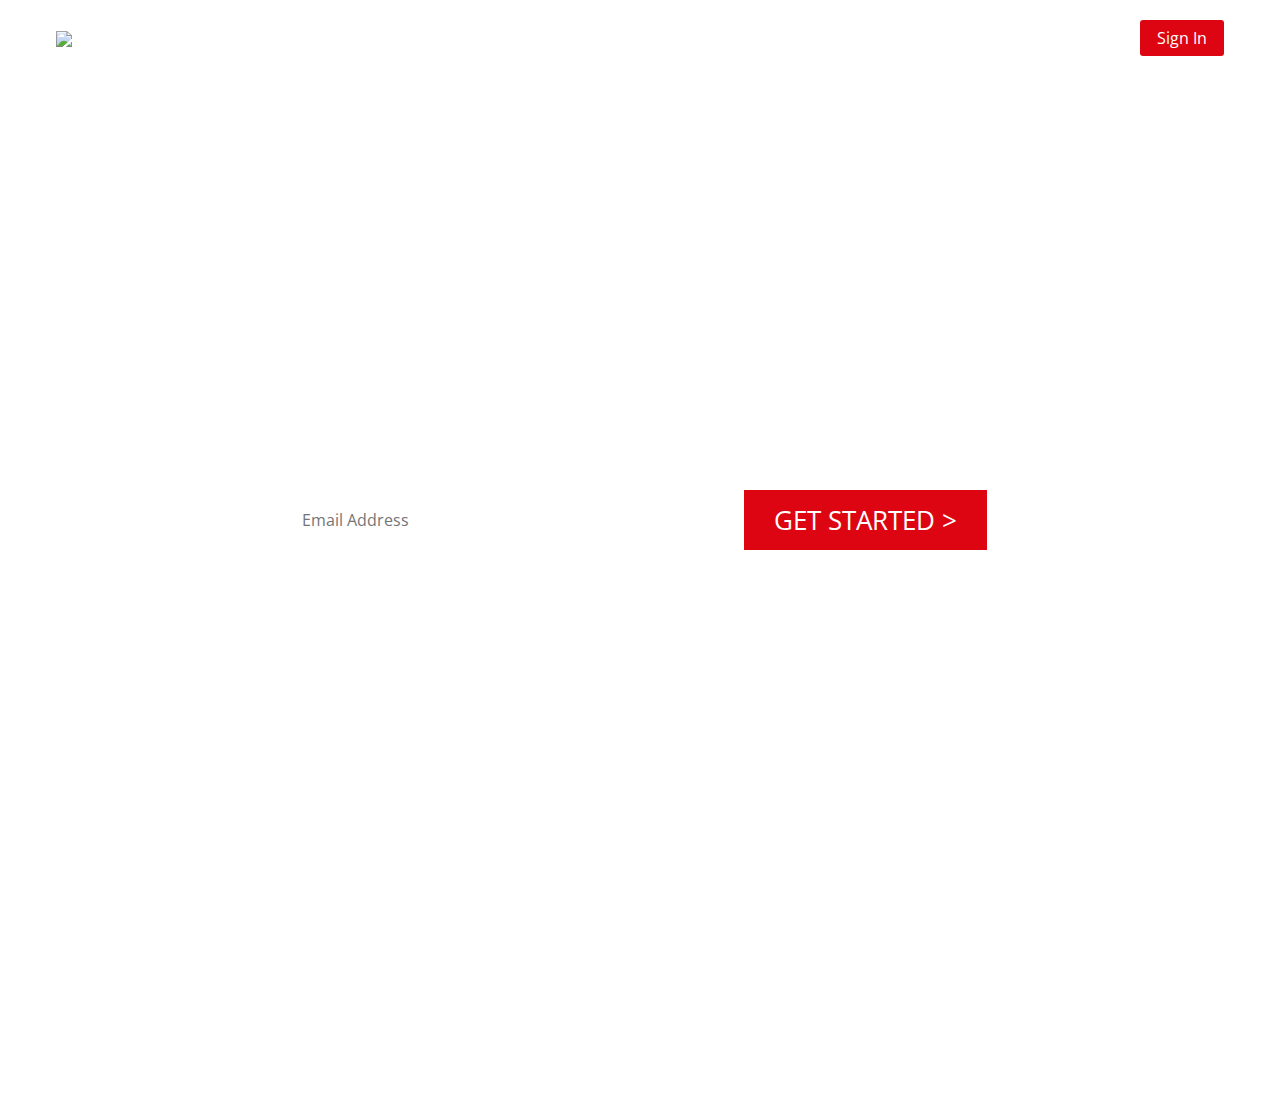
==== index.html @ e0ca414d "P1" ====
<!DOCTYPE html>
<html lang="en">

<head>
    <meta charset="UTF-8">
    <meta name="viewport" content="width=device-width, initial-scale=1.0">
    <title>Netflix Brunel - Watch TV Shows Online</title>
    <link rel="stylesheet" href="./styles.css">
    <link rel="stylesheet" href="./responsive.css">
    <link rel="icon" href="./assets/favicon.png">
</head>

<body>

    <div class="banner-wrap">
        <div class="navbar">
            <div class="logo">
                <img src="./assets/logo.png" alt="Netflix Logo">
            </div>
            <a class="btn" href="https://www.netflix.com/ke-en/login" target="_blank">Sign In</a>
        </div>
        <div class="banner-container">
            <h1 class="">Unlimited movies, TV <br> shows, and more.</h1>
            <h2 class="">Watch anywhere. Cancel anytime.</h2>
            <h3 class="">Ready to watch? Enter your email to create or restart your membership.</h3>

            <form>
                <input type="text" placeholder="Email Address">
                <button>GET STARTED ></button>
            </form>
        </div>
    </div>




    <h1>Enjoy on your TV.</h1>
    <p>Watch on Smart TVs, <strong>Playstation</strong>, Xbox, <em>Chromecast</em>, Apple TV, Blu-ray players, and more.
    </p>

    <!-- <a href="./about-us.html">About us</a> -->

    <ul>
        <li>FAQ</li>
        <li>Help Center</li>
        <li>Account</li>
        <li>Media Center</li>
        <li>Investor Relations</li>
        <li>Jobs</li>
        <li>Ways to Watch</li>
        <li>Terms of Use</li>
        <li>Privacy</li>
        <li>Cookie Preferences</li>
        <li>Corporate Information</li>
        <li>Contact Us</li>
        <li>Speed Test</li>
        <li>Legal Notices</li>
        <li>Netflix Originals</li>
    </ul>
</body>

</html>
---- styles.css ----
@import url('https://fonts.googleapis.com/css2?family=Open+Sans:ital,wght@0,300;0,400;0,600;0,700;0,800;1,400&display=swap');

* {
    font-family: 'Open Sans', sans-serif;
    box-sizing: border-box;
    margin: 0;
    padding: 0;
    color: white;
    font-size: 16px;
    text-decoration: none;

}
.banner-wrap {
    background: url(./assets/bgimage.jpg) 0 0 no-repeat;
    padding: 0;
    margin: 0;
    height: 80vh;
}

.banner-wrap .navbar .logo img{
    height: 43px;
    padding-top: 7px;
}

.navbar {
    display: flex;
    justify-content: space-between;
    padding: 20px 56px 0px 56px;
    align-items: center;
}

.banner-container {
    display: flex;
    flex-direction: column;
    align-items: center;
    justify-content: center;
    height: calc(100% - 43px)
}

.banner-container h1 {
    font-size: 3.125rem;
    font-weight: 600;
    text-align: center;
}

.banner-container h2 {
    font-size: 1.625rem;
    font-weight: 400;
    text-align: center;
    margin: 16px 155px 16px 155px;
}

.banner-container h3 {
    padding-top: 
    padding-bottom: 20px;
    font-size: 1.2rem;
    font-weight: 400;
    text-align: center;
    padding: 0px 47.5px 20px 47.5px;
}

.banner-container form {
    display: flex;

}

.banner-container input {
    height: 60px;
    width: 450px;
    border: none;
    color: #8c8c8c;
    padding-left: 8px;
}

.banner-container button {
    border: none;
    padding: .7rem 30px;
    background-color: #dd0511;
    font-size: 26px;
}

.btn {
    background-color: #dd0511;
    border-radius: 3px;
    padding: 7px 17px;
}
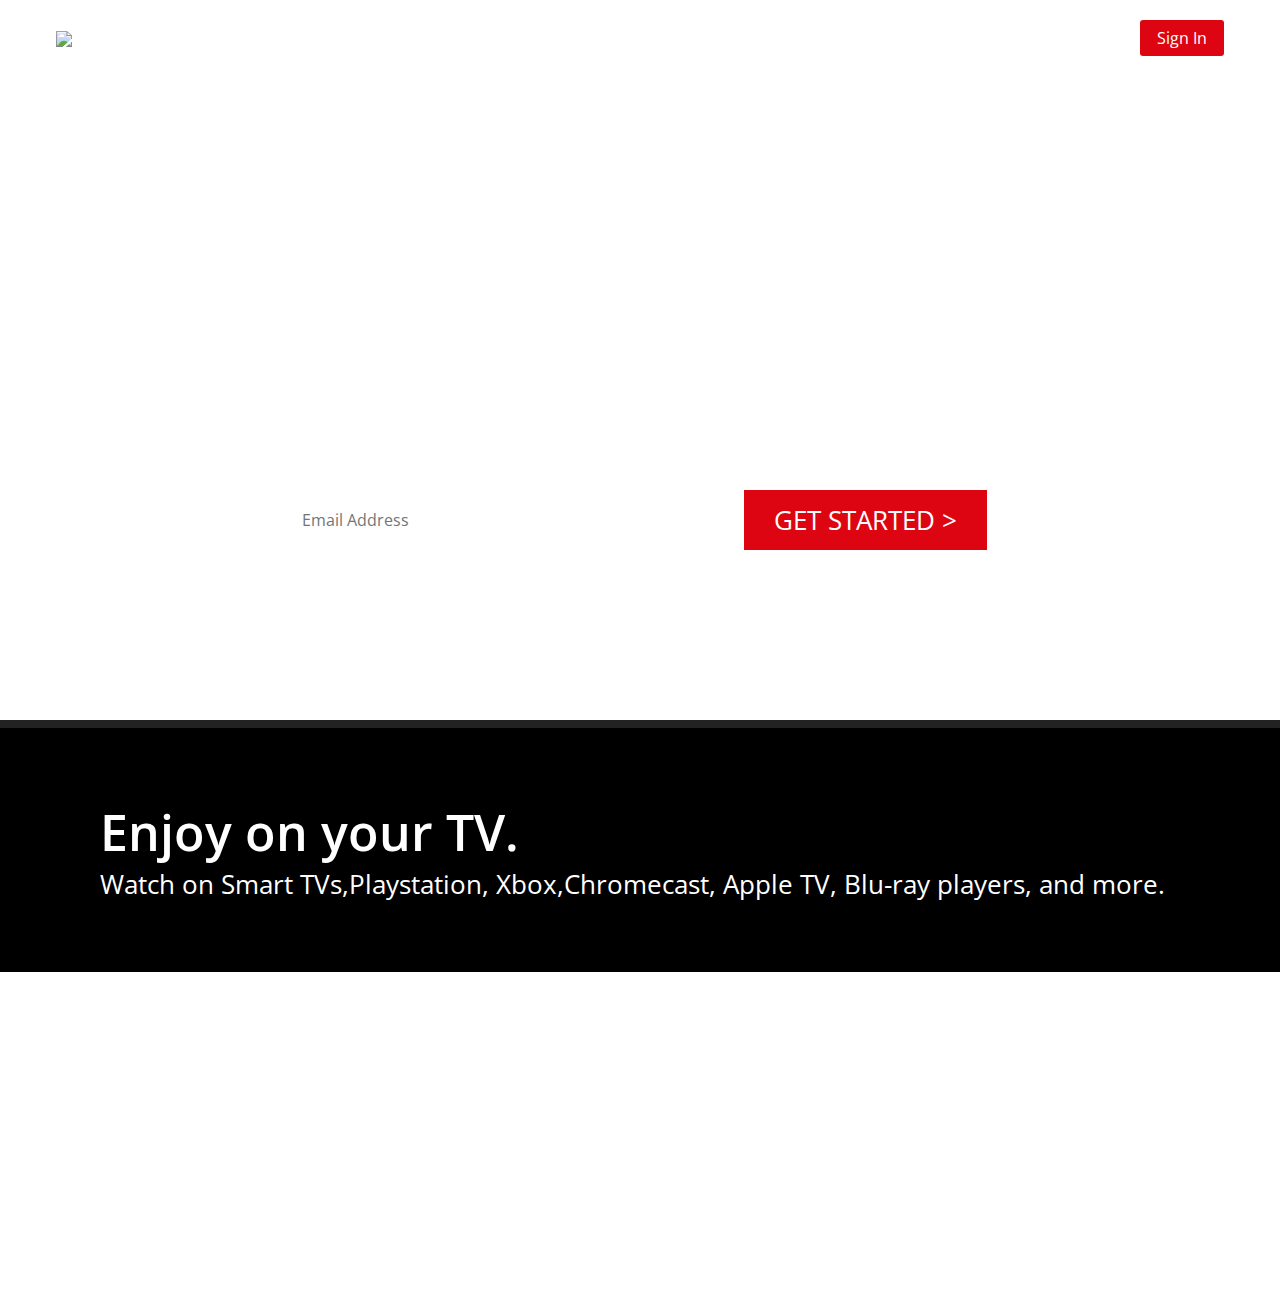
==== commit 991523bf: "done with info container" ====
--- a/index.html
+++ b/index.html
@@ -31,12 +31,28 @@
         </div>
     </div>
 
+    <div class="info-container">
+        <div class="info">
+            <h1>Enjoy on your TV.</h1>
+            <h2>Watch on Smart TVs,Playstation, Xbox,Chromecast, Apple TV, Blu-ray players, and more.
+            </h2>
+        </div>
+        <div class="tv-container">
+            <img src="https://assets.nflxext.com/ffe/siteui/acquisition/ourStory/fuji/desktop/tv.png" alt="">
+            <div class="video">
+                <video class="our-story-card-video" autoplay="" playsinline="" muted="" loop="">
+                    <source
+                        src="https://assets.nflxext.com/ffe/siteui/acquisition/ourStory/fuji/desktop/video-tv-0819.m4v"
+                        type="video/mp4">
+                </video>
+            </div>
+        </div>
+    </div>
 
 
 
-    <h1>Enjoy on your TV.</h1>
-    <p>Watch on Smart TVs, <strong>Playstation</strong>, Xbox, <em>Chromecast</em>, Apple TV, Blu-ray players, and more.
-    </p>
+
+
 
     <!-- <a href="./about-us.html">About us</a> -->
 
--- a/styles.css
+++ b/styles.css
@@ -43,13 +43,22 @@
     text-align: center;
 }
 
+
+
 .banner-container h2 {
     font-size: 1.625rem;
     font-weight: 400;
     text-align: center;
     margin: 16px 155px 16px 155px;
 }
-
+h1 {
+    font-size: 3.125rem;
+    font-weight: 600;
+}
+h2 {
+    font-size: 1.625rem;
+    font-weight: 400;
+}
 .banner-container h3 {
     padding-top: 
     padding-bottom: 20px;
@@ -79,8 +88,30 @@
     font-size: 26px;
 }
 
-.btn {
+.btn { 
     background-color: #dd0511;
     border-radius: 3px;
     padding: 7px 17px;
+}
+
+.info-container {
+    display: flex;
+    background: black;
+    align-items: center;
+    padding: 70px 100px;
+    border-top: 8px solid #222;
+}
+
+.tv-container {
+    position: relative;
+    display: flex;
+    align-items: center;
+    justify-content: center;
+}
+.tv-container img {
+    z-index: 1;
+}
+.video {
+    position: absolute;
+    top: 20%;
 }